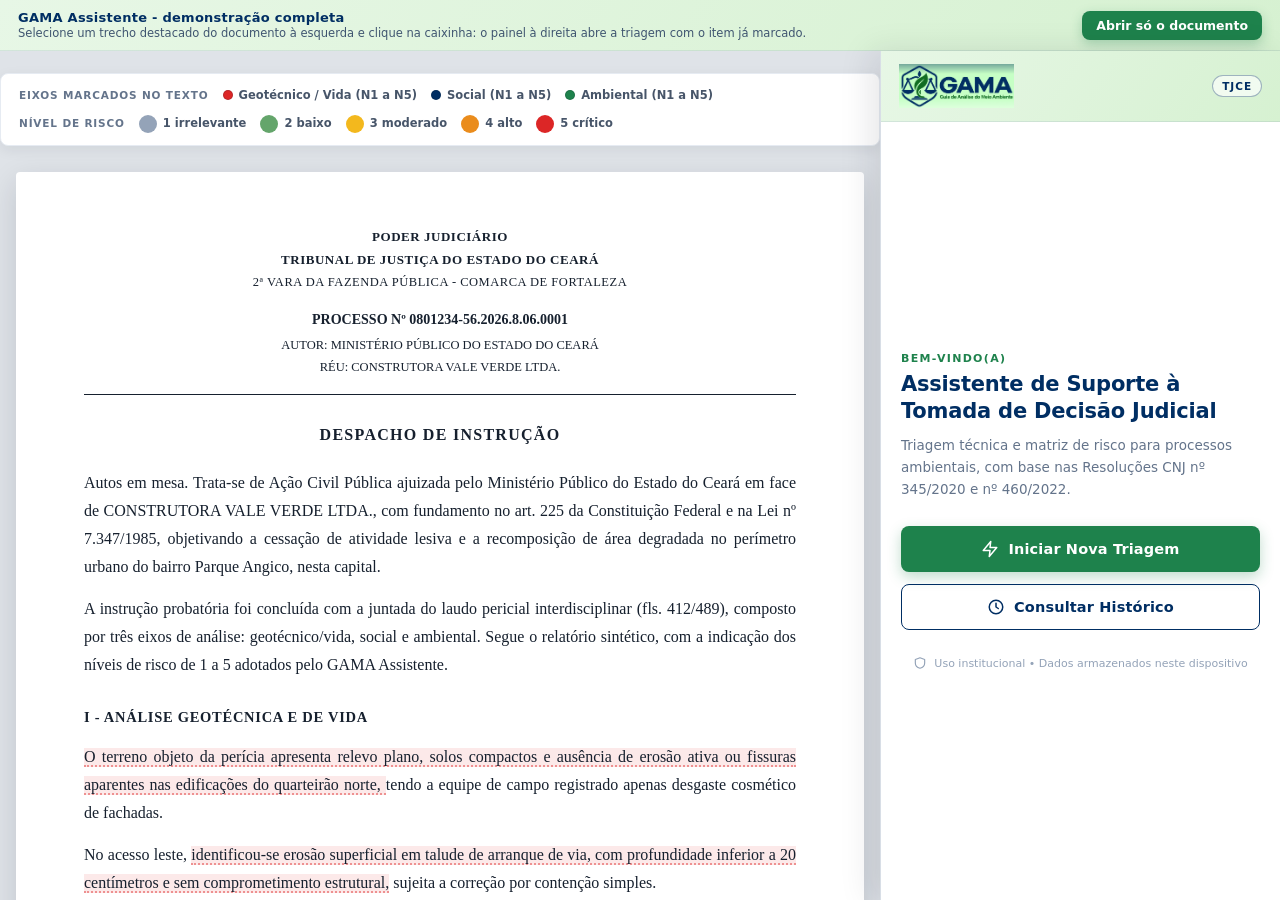
==== demonstracao.html @ f4962a20 "feat: demonstracao completa com documento e painel lado a lado - demonstracao.html: pagina que embut" ====
<!DOCTYPE html>
<html lang="pt-BR">
<head>
  <!-- ============================================================
       PAGINA DE DEMONSTRACAO COMPLETA - GAMA ASISTENTE

       Esta pagina junta as duas metades da demonstracao em uma
       unica tela, imitando o uso real da extensao:

       - À ESQUERDA: o documento ficticio (leitor de PDF), com os
         3 eixos e os niveis de 1 a 5 marcados no texto.
       - À DIREITA: o painel lateral do GAMA Assistente, no
         mesmo formato e largura (400 px) do side panel real.

       COMO AS DUAS METADES SE COMUNICAM:
       1. O usuario seleciona um trecho do documento e clica na
          caixinha que aparece.
       2. O documento envia uma mensagem (postMessage) para esta
          pagina, que e a "mae" dos dois quadros (iframes).
       3. Esta pagina repassa a mensagem para o quadro do painel,
          que marca o item da triagem e destaca o card do eixo.

       Os estilos estao em demonstracao.css e a logica do
       repasse de mensagens em demonstracao.js.
       ============================================================ -->
  <meta charset="UTF-8" />
  <meta name="viewport" content="width=device-width, initial-scale=1.0" />
  <link rel="stylesheet" href="demonstracao.css" />
  <title>GAMA Assistente - Demonstração Completa</title>
</head>
<body>

  <!-- ============================================================
       BARRA SUPERIOR DE ORIENTACAO
       Explica o fluxo em uma frase, para o jurado nao precisar
       adivinhar o que fazer na demonstracao.
       ============================================================ -->
  <header class="topo">
    <div class="topo-texto">
      <strong>GAMA Assistente - demonstração completa</strong>
      <span>
        Selecione um trecho destacado do documento à esquerda e clique na
        caixinha: o painel à direita abre a triagem com o item já marcado.
      </span>
    </div>
    <a class="topo-botao" href="documento-demo.html">Abrir só o documento</a>
  </header>

  <!-- ============================================================
       PALCO: documento (esquerda) + painel (direita)
       ============================================================ -->
  <div class="palco">

    <!-- Quadro 1: documento ficticio estilo PDF.
         O documento detecta que esta dentro de uma pagina mãe
         (iframe) e esconde a propria barra de instrucao, pois a
         barra acima ja cumpre essa funcao. -->
    <iframe
      class="palco-documento"
      src="documento-demo.html"
      title="Documento fictício de demonstração"
    ></iframe>

    <!-- Quadro 2: painel lateral do GAMA, no lugar do side
         panel do navegador. A moldura (.palco-painel) imita o
         visual do painel real: borda esquerda e sombra. -->
    <aside class="palco-painel">
      <iframe
        src="Hackathon_TJCE_GAMA/Assistent/sidebar.html"
        title="Painel lateral GAMA Assistente"
      ></iframe>
    </aside>
  </div>

  <!-- Logica que repassa a mensagem do documento para o painel -->
  <script src="demonstracao.js"></script>
</body>
</html>
---- demonstracao.css ----
/* ============================================================
   ARQUIVO: demonstracao.css
   O que este arquivo cuida:
   - Layout da pagina de demonstracao completa
   - Barra superior de orientacao
   - Palco com dois quadros (iframes) lado a lado
   - Moldura do painel lateral, imitando o side panel real
   - Versao estreita (celular), com o painel embaixo do documento
   ============================================================ */

/* ------------------------------------------------------------
   1) RESET MINIMO E ALTURA CHEIA
   A pagina ocupa a janela inteira e nao rola: quem rola e o
   conteudo de dentro de cada quadro (documento e painel).
   ------------------------------------------------------------ */
* { box-sizing: border-box; }

html, body {
  height: 100%;
  margin: 0;
}

body {
  display: flex;
  flex-direction: column;
  font-family: "Inter", "Roboto", -apple-system, BlinkMacSystemFont, "Segoe UI",
    system-ui, "Helvetica Neue", Arial, sans-serif;
  background: #dfe3e8;  /* Mesmo cinza neutro do painel real */
  color: #16202e;
  overflow: hidden;     /* A janela pai nao cria rolagem propria */
}

/* ------------------------------------------------------------
   2) BARRA SUPERIOR DE ORIENTACAO
   Faixa em degradê de menta (identidade do projeto) com o
   titulo da demonstracao e o botao para abrir so o documento.
   ------------------------------------------------------------ */
.topo {
  flex: none;              /* Nao encolhe: fica fixa no topo */
  display: flex;
  align-items: center;
  justify-content: space-between;
  gap: 18px;
  padding: 10px 18px;
  background: linear-gradient(125deg, #e7f7e6 0%, #d6f1d1 100%);
  border-bottom: 1px solid rgba(0, 46, 99, 0.09);
}

.topo-texto {
  display: flex;
  flex-direction: column;
  gap: 1px;
  min-width: 0;
}

.topo-texto strong {
  color: #002e63;          /* Azul marinho institucional */
  font-size: 13px;
  font-weight: 800;
  letter-spacing: 0.02em;
}

.topo-texto span {
  color: #3f5570;
  font-size: 11.5px;
}

/* Botao verde que leva para a pagina so do documento */
.topo-botao {
  flex: none;
  padding: 7px 14px;
  border-radius: 8px;
  background: #1e824c;
  color: #fff;
  font-size: 12.5px;
  font-weight: 700;
  text-decoration: none;
  white-space: nowrap;
  box-shadow: 0 4px 12px rgba(30, 130, 76, 0.28);
  transition: background 0.15s ease;
}
.topo-botao:hover { background: #196f41; }

/* ------------------------------------------------------------
   3) PALCO COM OS DOIS QUADROS
   flex: 1 faz o palco ocupar toda a altura que sobra depois
   da barra superior. Os dois quadros dividem a largura.
   ------------------------------------------------------------ */
.palco {
  flex: 1;
  min-height: 0;           /* Permite que os iframes rolem */
  display: flex;
}

/* Quadro do documento (esquerda): ocupa toda a largura que
   sobra apos o painel. A borda some o scroll nativo do iframe
   porque o documento ja tem seu proprio padrao de rolagem. */
.palco-documento {
  flex: 1;
  min-width: 0;            /* Impede estouro por causa do iframe */
  border: 0;
  background: #dfe3e8;     /* Combina com o fundo do documento */
}

/* ------------------------------------------------------------
   4) MOLDURA DO PAINEL LATERAL (direita)
   Reproduz a aparencia do .gama-panel real: 400 px de largura,
   borda esquerda cinza e sombra projetando para a esquerda.
   ------------------------------------------------------------ */
.palco-painel {
  flex: none;
  width: 400px;
  display: flex;
  background: #ffffff;
  border-left: 1px solid #d8dee6;
  box-shadow: -10px 0 30px rgba(15, 23, 42, 0.10);
}

/* O iframe do painel preenche a moldura inteira.
   border: 0 remove a moldura padrao do navegador. */
.palco-painel iframe {
  flex: 1;
  border: 0;
  background: #ffffff;
}

/* ------------------------------------------------------------
   5) VERSAO ESTREITA (celular ou janela pequena)
   O lado a lado deixa de caber abaixo de 900 px. Nesse caso o
   documento fica em cima e o painel embaixo, mantendo os dois
   visiveis (o painel com altura minima para ser utilizavel).
   ------------------------------------------------------------ */
@media (max-width: 900px) {
  .palco { flex-direction: column; }
  .palco-documento { flex: 1; }
  .palco-painel {
    width: 100%;
    height: 100vh;         /* Altura de uma tela para o painel */
    border-left: 0;
    border-top: 1px solid #d8dee6;
    box-shadow: 0 -10px 30px rgba(15, 23, 42, 0.10);
  }
  .topo { flex-direction: column; align-items: flex-start; }
}
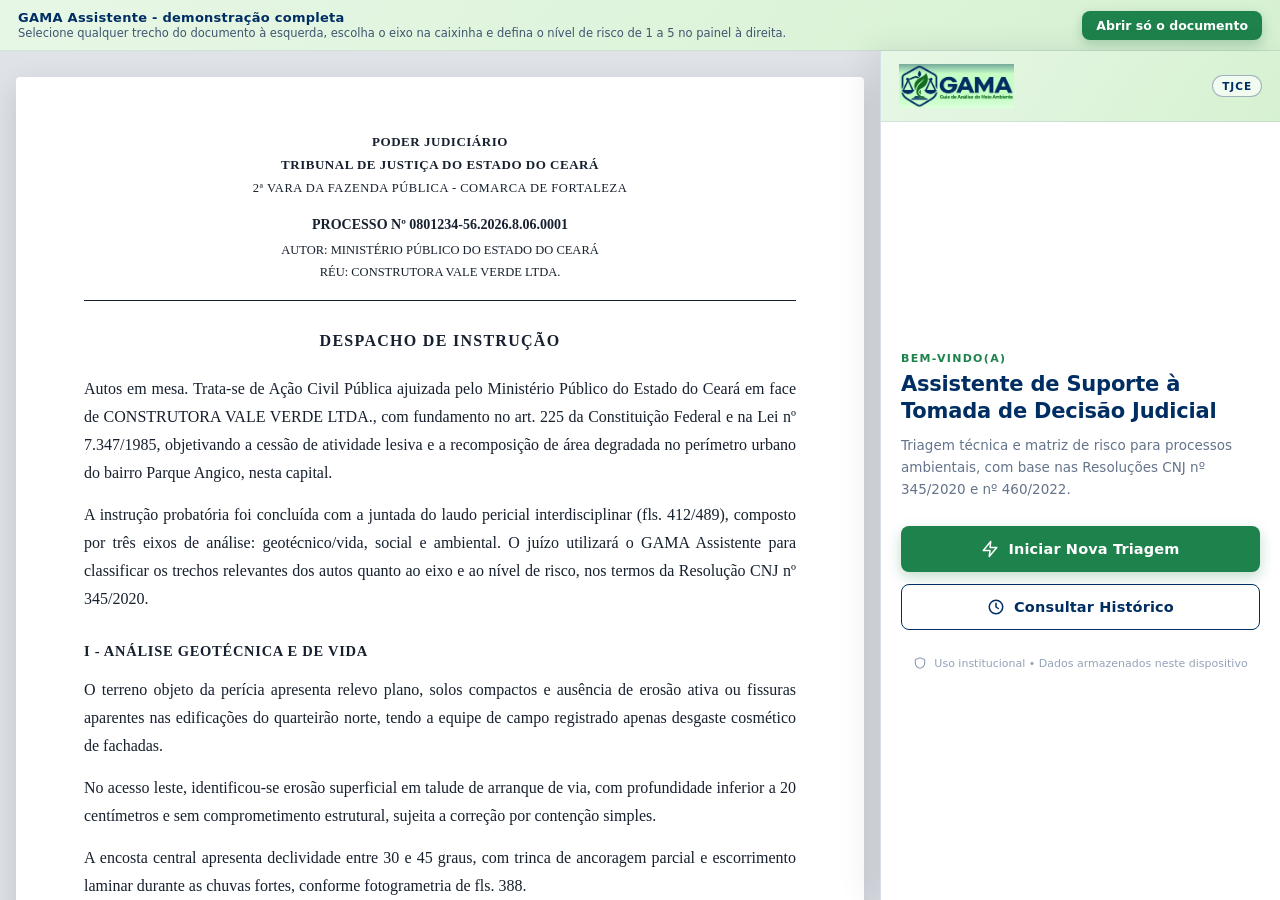
==== commit 6540536b: "feat: anotacao com eixo escolhido pelo usuario, nivel 1-5 no painel e historico no localStorage - do" ====
--- a/demonstracao.html
+++ b/demonstracao.html
@@ -39,8 +39,8 @@
     <div class="topo-texto">
       <strong>GAMA Assistente - demonstração completa</strong>
       <span>
-        Selecione um trecho destacado do documento à esquerda e clique na
-        caixinha: o painel à direita abre a triagem com o item já marcado.
+        Selecione qualquer trecho do documento à esquerda, escolha o eixo na
+        caixinha e defina o nível de risco de 1 a 5 no painel à direita.
       </span>
     </div>
     <a class="topo-botao" href="documento-demo.html">Abrir só o documento</a>
